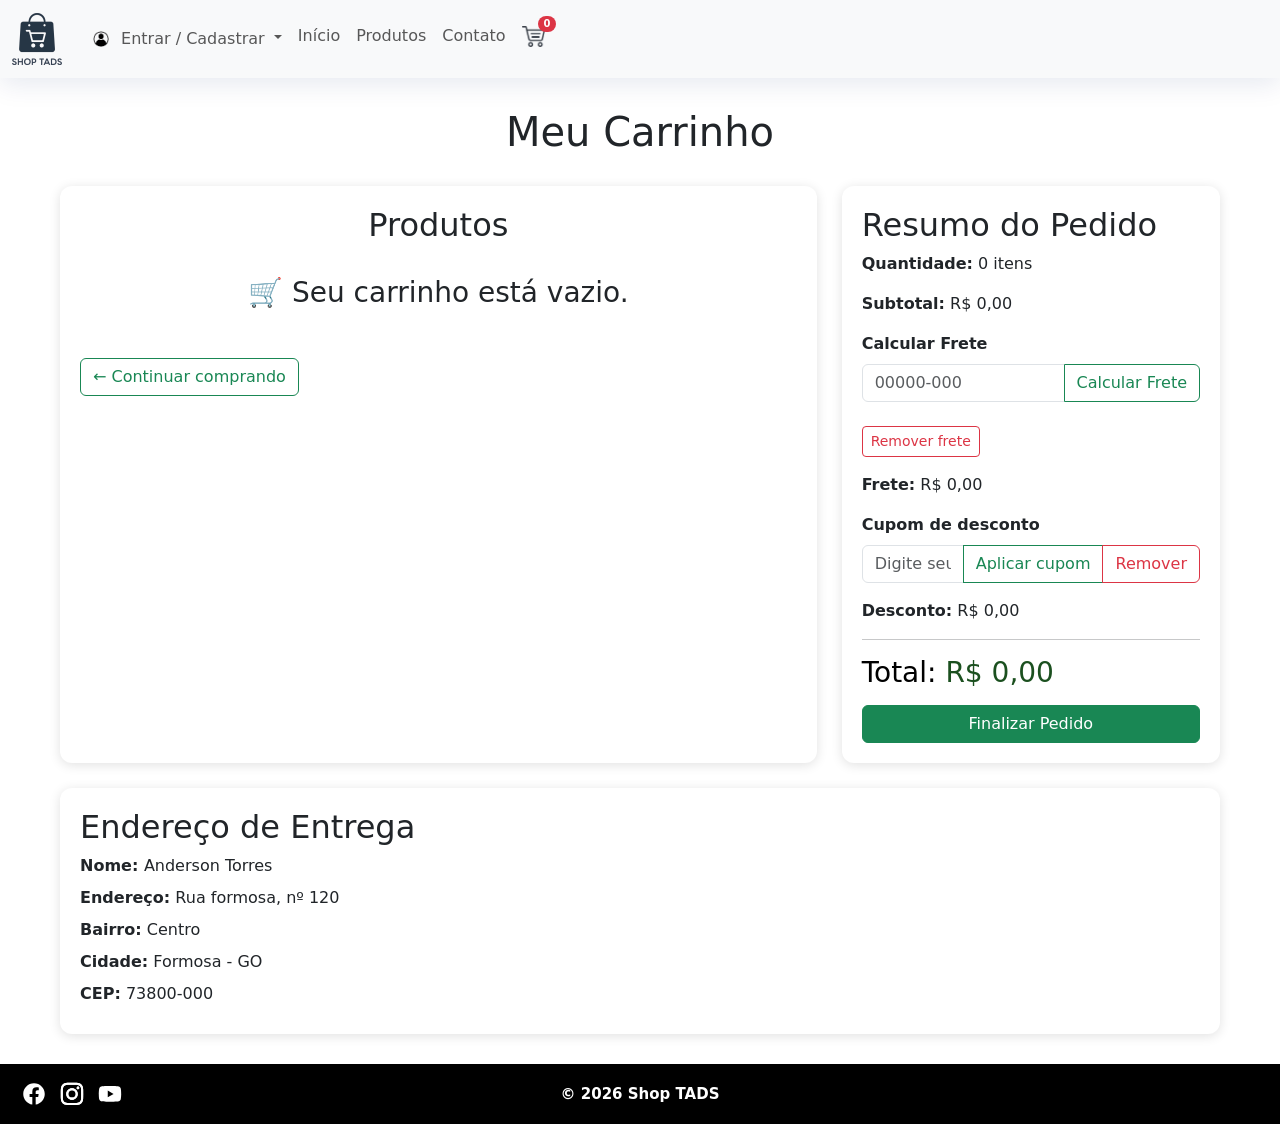
==== paginas/carrinho.html @ 2bb6e0d9 "Adionndo o cupom" ====
<!DOCTYPE html>
<html lang="pt-br">

<head>
    <meta charset="UTF-8">
    <meta name="viewport" content="width=device-width, initial-scale=1.0">
    <title>Carrinho</title>

    <link rel="icon" href="../imagens/carrinho/favicon-16x16.png">
    <link rel="stylesheet" href="../css/estilo.css">
    <link href="https://cdn.jsdelivr.net/npm/bootstrap@5.3.8/dist/css/bootstrap.min.css" rel="stylesheet"
        integrity="sha384-sRIl4kxILFvY47J16cr9ZwB07vP4J8+LH7qKQnuqkuIAvNWLzeN8tE5YBujZqJLB" crossorigin="anonymous">

    <link href="https://cdn.jsdelivr.net/npm/bootstrap-icons@1.13.1/font/bootstrap-icons.min.css" rel="stylesheet">

    <style>
        .info-item>span {
            color: #0a4b10;
        }
    </style>

</head>

<body>

    <nav class="navbar navbar-expand-lg bg-body-tertiary minha-nav">
        <div class="container-fluid">
            <a class="navbar-brand" href="../index.html"> <img src="../imagens/SHOP-TADS.png" alt="Shop TADS"
                    width="50">
            </a>
            <button class="navbar-toggler" type="button" data-bs-toggle="collapse"
                data-bs-target="#navbarSupportedContent" aria-controls="navbarSupportedContent" aria-expanded="false"
                aria-label="Toggle navigation">
                <span class="navbar-toggler-icon"></span>
            </button>

            <div class="collapse navbar-collapse" id="navbarSupportedContent">
                <ul class="navbar-nav me-auto mb-2 mb-lg-0">
                    <li class="nav-item dropdown dropdown-usuario">
                        <a class="nav-link dropdown-toggle" href="ss" role="button" data-bs-toggle="dropdown"
                            aria-expanded="false">
                            <img src="../imagens/login/login.png" width="30px">
                            <span id="nomeUsuario">Entrar / Cadastrar</span>
                        </a>
                        <ul class="dropdown-menu">
                            <li id="menuLogin"><a class="dropdown-item" href="login.html">Login</a></li>
                            <li id="menuCadastro"><a class="dropdown-item" href="novo-usuario.html">Cadastrar</a></li>


                            <li id="menuPerfil" style="display:none;">
                                <a class="dropdown-item" href="meus-dados.html">Meus dados</a>
                            </li>
                            <li id="menuPedidos" style="display:none;">
                                <a class="dropdown-item" href="meus-pedidos.html">Meus Pedidos</a>
                            </li>


                            <li id="menuSair" style="display:none;">
                                <a class="dropdown-item text-danger" href="#" id="btnSair">
                                    Sair
                                </a>
                            </li>

                        </ul>
                    </li>
                    <li class="nav-item">
                        <a class="nav-link" href="../index.html">Início</a>
                    </li>
                    <li class="nav-item">
                        <a class="nav-link" href="../paginas/produtos.html">Produtos</a>
                    </li>
                    <li class="nav-item">
                        <a class="nav-link" href="../paginas/contato.html">Contato</a>
                    </li>
                    <li class="nav-item">
                        <a class="nav-link position-relative" href="../paginas/carrinho.html">

                            <img id="iconeCarrinho" src="../imagens/carrinho/carrinho.png" width="23px" alt="Carrinho">

                            <span id="badgeCarrinho" class="position-absolute badge rounded-pill bg-danger">
                                0
                            </span>

                        </a>
                    </li>


                </ul>

            </div>
        </div>
    </nav>

    <main class="pagina-carrinho">

        <h1>Meu Carrinho</h1>

        <div class="layout-carrinho">

            <section class="itens-carrinho">

                <h2>Produtos</h2>

                <div id="listaCarrinho">

                </div>

                <a href="produtos.html" class="btn btn-outline-success mt-3">
                    ← Continuar comprando
                </a>

            </section>


            <div class="resumo">

                <h2>Resumo do Pedido</h2>

                <p>
                    <strong>Quantidade:</strong>
                    <span id="quantidadeCarrinho">0</span> itens
                </p>

                <p>
                    <strong>Subtotal:</strong>
                    <span id="subtotalCarrinho">R$ 0,00</span>
                </p>

                <div class="mb-3">

                    <label for="cep" class="form-label">
                        <strong>Calcular Frete</strong>
                    </label>

                    <div class="input-group">

                        <input type="text" id="cep" class="form-control" placeholder="00000-000" maxlength="9">

                        <button type="button" id="btnCalcularFrete" class="btn btn-outline-success">
                            Calcular Frete
                        </button>

                    </div>

                    <div id="opcoesFrete" class="mt-3"></div>
                    <button type="button" id="btnRemoverFrete" class="btn btn-sm btn-outline-danger mt-2">
                        Remover frete
                    </button>

                </div>


                <p>
                    <strong>Frete:</strong>
                    <span id="valorFrete">R$ 0,00</span>
                </p>

                <div class="mb-3">

                    <label for="codigoCupom" class="form-label">
                        <strong>Cupom de desconto</strong>
                    </label>

                    <div class="input-group">

                        <input type="text" id="codigoCupom" class="form-control" placeholder="Digite seu cupom">

                        <button type="button" id="btnAplicarCupom" class="btn btn-outline-success">
                            Aplicar cupom
                        </button>
                        <button type="button" id="btnRemoverCupom" class="btn btn-outline-danger">
                            Remover
                        </button>

                    </div>

                    <div id="mensagemCupom" class="mt-2"></div>

                </div>

                <p>
                    <strong>Desconto:</strong>
                    <span id="valorDesconto">R$ 0,00</span>
                </p>

                <hr>

                <h3>
                    Total:
                    <span id="totalCarrinho" style="color: #1b501f">
                        R$ 0,00
                    </span>
                </h3>

                <a id="btnFinalizar" href="sucesso-pedido.html" class="btn btn-success w-100">
                    Finalizar Pedido
                </a>

            </div>

        </div>

        <section class="endereco">

            <h2>Endereço de Entrega</h2>

            <p><strong>Nome: </strong><span id="nomeUsu"> Anderson Torres</span> </p>

            <p><strong>Endereço:</strong> Rua formosa, nº 120 </p>

            <p><strong>Bairro:</strong> Centro </p>

            <p><strong>Cidade:</strong> Formosa - GO </p>

            <p><strong>CEP:</strong> 73800-000 </p>

        </section>

    </main>

    <footer>

        <div class="redes-sociais">

            <a href="https://facebook.com" target="_blank">
                <img src="../imagens/redes/logo-facebook.svg" alt="Facebook">
            </a>

            <a href="https://instagram.com" target="_blank">
                <img src="../imagens/redes/logo-instagram.svg" alt="Instagram">
            </a>

            <a href="https://www.youtube.com/" target="_blank">
                <img src="../imagens/redes/logo-youtube.svg" alt="YouTube">
            </a>

        </div>

        <p>&copy 2026 Shop TADS</p>

    </footer>

    <div class="modal fade" id="modalCarrinhoVazio" tabindex="-1" aria-labelledby="modalCarrinhoVazioLabel"
        aria-hidden="true">
        <div class="modal-dialog modal-dialog-centered">
            <div class="modal-content">
                <div class="modal-header bg-warning text-dark">
                    <h5 class="modal-title" id="modalCarrinhoVazioLabel">Carrinho Vazio</h5>
                    <button type="button" class="btn-close" data-bs-dismiss="modal" aria-label="Close"></button>
                </div>
                <div class="modal-body text-center">
                    <h4>🛒 Seu carrinho está vazio!</h4>
                    <p class="mb-0">Adicione pelo menos um produto ao carrinho antes de finalizar o pedido.</p>
                </div>
                <div class="modal-footer">
                    <button type="button" class="btn btn-secondary" data-bs-dismiss="modal">Fechar</button>
                    <a href="produtos.html" class="btn btn-success">Ver Produtos</a>
                </div>
            </div>
        </div>
    </div>

    <script src="https://cdn.jsdelivr.net/npm/bootstrap@5.3.8/dist/js/bootstrap.bundle.min.js"
        integrity="sha384-FKyoEForCGlyvwx9Hj09JcYn3nv7wiPVlz7YYwJrWVcXK/BmnVDxM+D2scQbITxI"
        crossorigin="anonymous"></script>
    <script src="../js/script.js">  </script>

</body>

</html>
---- css/estilo.css ----
:root {
    --cor-verde: #198754;
    --cor-verde-hover: #157347;
    --cor-fundo: #ffffff;
    --sombra-header: 0 6px 25px #0129701a;
    --fonte-padrao: Arial, Helvetica, sans-serif;
}

/*Cabeçalho/navebar*/
.minha-nav {
    box-shadow: 0 6px 25px #0129701a;
}

.nav-link:hover {
    transform: scale(0.9);
}

#badgeCarrinho {
    top: 0px;
    left: 24px;
    font-size: 10px;
    padding: 3px 6px;
}

@media (min-width: 992px) {
    .dropdown-usuario:hover > .dropdown-menu {
        display: block;
        margin-top: 0;
    }
}

/*Body*/
body {
    margin: 0;
    font-family: var(--fonte-padrao);
    min-height: 100vh;
    display: flex;
    flex-direction: column;
}

main {
    flex: 1;
}


/*Index*/
.principal {

    margin: 0;
}

.botoes-banner {
    position: absolute;
    bottom: 17%;
    left: 7%;
    z-index: 2;

}



/*Produtos*/
.imagem-produto {
    height: 200px;
    object-fit: contain;
}

/*Rodapé*/
footer {
    background-color: #000000;
    position: relative;
    display: flex;
    justify-content: center;
    align-items: center;
    min-height: 60px;
    padding: 10px 20px;
    box-sizing: border-box;
    flex-wrap: wrap;
}

footer p {
    margin: 0;
    font-size: 15px;
    font-weight: bold;
    color: #ffffff;
}

.redes-sociais {
    position: absolute;
    display: flex;
    left: 20px;
    align-items: center;
    gap: 10px;
}

.redes-sociais img {
    width: 28px;
    height: 28px;

}

.redes-sociais img:hover {
    transform: scale(1.15);
}

/*Contato*/
.contato {
    display: flex;
    justify-content: center;
    align-items: center;
    padding: 40px 20px;
    background-color: var(--cor-fundo);
    box-sizing: border-box;
}

.formulario {
    width: 100%;
    max-width: 500px;
    background-color: var(--cor-fundo);
    padding: 30px;
    border-radius: 12px;
    box-shadow: 0 6px 20px #00000026;
    display: flex;
    flex-direction: column;
    gap: 10px;
}

.formulario h1 {
    text-align: center;
    margin-top: 0;
    margin-bottom: 15px;
    font-size: 28px;
}

.formulario label {
    font-weight: bold;
    font-size: 14px;
    margin-top: 5px;

}

.formulario input,
.formulario select,
.formulario textarea {
    width: 100%;
    box-sizing: border-box;
    padding: 11px;
    border: 1px solid #cccccc;
    border-radius: 6px;
    font-family: Arial, Helvetica, sans-serif;
    font-size: 14px;
    background-color: var(--cor-fundo);
}

.formulario textarea {
    resize: vertical;
}

input.botao-enviar {
    color: #ffffff;
    margin-top: 10px;
    padding: 12px;
    width: 100%;
    background-color: var(--cor-verde);
    color: #ffffff;
    border: none;
    border-radius: 8px;
    font-weight: bold;
    font-size: 15px;
    cursor: pointer;
}

input.botao-enviar:hover {
    background-color: var(--cor-verde-hover);
    color: #ffffff;
}

/*Contato-sucesso*/
#corpo-envio {
    display: flex;
    justify-content: center;
    align-items: center;
    padding: 40px 20px;
    box-sizing: border-box;
}

#corpo-envio .card {
    border-radius: 12px;
    box-shadow: 0 10px 15px 10px #2a523326;
}

.envio {
    width: 100%;
    max-width: 500px;
    min-height: 250px;
    padding: 30px;
    background: linear-gradient(45deg, #0B6B3A, #16A085, #7DCEA0);
    border: 1px solid #1a751a;
    display: flex;
    flex-direction: column;
    justify-content: center;
    align-items: center;
    text-align: center;
    box-sizing: border-box;
}



.envio h1 {
    font-size: 24px;
}

.envio p {
    font-weight: bold;
}

.envio a {
    display: inline-block;
    margin-top: 15px;
    padding: 10px 20px;
    background: linear-gradient(45deg, #b1e733, #06683a);
    color: #000000;
    text-decoration: none;
    font-weight: bold;
    border-radius: 8px;
}

.envio a:hover {
    background-color: #113a15;
    color: #ffffff;
}

/* Carrinho */
.pagina-carrinho {
    max-width: 1200px;
    margin: auto;
    padding: 30px 20px;
}

.pagina-carrinho h1 {
    text-align: center;
    margin-bottom: 30px;
}

.layout-carrinho {
    display: grid;
    grid-template-columns: 2fr 1fr;
    gap: 25px;
}

.itens-carrinho,
.resumo,
.endereco {
    background-color: var(--cor-fundo);
    border-radius: 12px;
    padding: 20px;
    box-shadow: 0 2px 12px #0000001f;
}

.itens-carrinho h2 {
    text-align: center;

}

.item {
    display: flex;
    align-items: center;
    gap: 15px;
    padding: 15px 0;
    border-bottom: 1px solid #ddd;
}

.info-item {
    flex: 1;
}

.info-item h3 {
    margin: 0;
    font-size: 17px;
}


.info-item span {
    font-weight: bold;
    color: #000000;
}

.qtd {
    text-align: center;
}

.qtd input {
    width: 55px;
    padding: 6px;
    text-align: center;
}

.resumo h3 {
    color: #000000;
    margin: 15px 0;
}

.endereco {
    margin-top: 25px;
}

.endereco p {
    margin: 8px 0;
}

/* Sucesso pedido */
.sucesso-pedido {
    flex: 1;
    display: flex;
    flex-direction: column;
    justify-content: center;
    align-items: center;
    text-align: center;
    padding: 40px 20px;
    box-sizing: border-box;
}

.icone-sucesso {
    width: 80px;
    height: 80px;
    display: flex;
    justify-content: center;
    align-items: center;
    border-radius: 50%;
    background-color: #198754;
    color: white;
    font-size: 50px;
    font-weight: bold;
    margin-bottom: 20px;
}

.sucesso-pedido h1 {
    margin: 0 0 15px;
    color: #198754;
    font-size: 32px;
}

.mensagem-sucesso {
    font-size: 20px;
    margin: 5px 0;
}

.sucesso-pedido>p {
    margin: 8px 0;
    color: #555;
}

.dados-pedido {
    width: 100%;
    max-width: 450px;
    margin: 25px 0;
    padding: 20px;
    background-color: var(--cor-fundo);
    border: 1px solid #ddd;
    border-radius: 10px;
    box-shadow: 0 2px 10px rgba(0, 0, 0, 0.08);
    box-sizing: border-box;
}

.dados-pedido p {
    margin: 10px 0;
    font-size: 17px;
}

#numero-pedido {
    color: #0d6efd;
    font-weight: bold;
}

.botoes-sucesso {
    display: flex;
    gap: 15px;
    justify-content: center;
    flex-wrap: wrap;
}

.btn-voltar,
.btn-pedido {
    display: inline-block;
    padding: 12px 22px;
    border-radius: 6px;
    text-decoration: none;
    font-weight: bold;
    transition: 0.4s;
}

.btn-voltar {
    background-color: var(--cor-verde);
    color: #ffffff;
}

.btn-voltar:hover {
    background-color: var(--cor-verde-hover);
}

.btn-pedido {
    background-color: #6c757d;
    color: #ffffff;
}

.btn-pedido:hover {
    background-color: #5c636a;
}

/*Cadastro usuário*/
.card {
    box-shadow: 0 4px 15px #00000033;
}

/*login*/
.principal-login {
    display: flex;
    align-items: center;
    justify-content: center;
    flex-direction: column;
    margin-top: -30px;
    margin-bottom: 20px;
}

/*tela Mobile*/
@media (max-width: 900px) {

    .botoes-banner {
        left: 60px;
        bottom: 49px;
        gap: 10px;
    }

    .botoes-banner a {
        padding: 4px 8px;
        font-size: 12px;
    }

    .nav {
        margin-left: 20px;
    }

}

@media (max-width: 768px) {

    .layout-carrinho {
        grid-template-columns: 1fr;
    }

    .item {
        flex-direction: column;
        text-align: center;
    }

    .botoes-banner {
        left: 49px;
        bottom: 35px;
        gap: 10px;
    }

    .botoes-banner a {
        padding: 4px 8px;
        font-size: 11px;
    }

}

@media (max-width: 600px) {

    .cabecalho {
        flex-direction: column;
        align-items: center;
        padding: 15px;
    }

    #logo-produto {
        margin-left: 0;
    }

    .dados-usuario {
        margin-left: 5px;
    }

    .pesquisa {
        width: 100%;
        max-width: 400px;
    }

    .nav {
        width: 100%;
        justify-content: center;
        gap: 20px;
        margin-top: 10px;
    }

    .botoes-banner {
        left: 39px;
        bottom: 22px;
        gap: 10px;
    }

    .botoes-banner a {
        padding: 4px 8px;
        font-size: 11px;
    }

    footer {
        gap: 10px;
        text-align: center;
    }

    .redes-sociais {
        left: 15px;
        gap: 8px;
    }

    .redes-sociais img {
        width: 26px;
        height: 26px;

    }

    .sucesso-pedido {
        padding: 30px 15px;
    }

    .sucesso-pedido h1 {
        font-size: 25px;
    }

    .mensagem-sucesso {
        font-size: 18px;
    }

    .icone-sucesso {
        width: 70px;
        height: 70px;
        font-size: 42px;
    }

    .botoes-sucesso {
        width: 100%;
    }

    .btn-voltar,
    .btn-pedido {
        width: 100%;
        max-width: 300px;
        text-align: center;
        box-sizing: border-box;
    }
}

@media (max-width: 440px) {

    .botoes-banner {
        left: 28px;
        bottom: 18px;
        gap: 6px;
    }

    .botoes-banner a {
        padding: 4px 7px;
        font-size: 6px;
    }

    footer {
        display: flex;
        gap: 5px;
        text-align: center;
        flex-wrap: wrap;
    }

    footer p {
        font-size: 12px;
    }

    .redes-sociais {
        left: 17px;
        gap: 8px;
    }

    .redes-sociais img {
        width: 24px;
        height: 24px;

    }

}



@media (max-width: 360px) {

    .botoes-banner {
        left: 25px;
        bottom: 15px;
        gap: 6px;
    }

    .botoes-banner a {
        padding: 2px 7px;
        font-size: 5px;
    }

    footer p {
        font-size: 10px;
    }


    .redes-sociais img {
        width: 18px;
        height: 18px;

    }

}

@media (max-width: 250px) {

    .botoes-banner {
        left: 17px;
        bottom: 8px;
        gap: 6px;
    }

    .botoes-banner a {
        padding: 2px 5px;
        font-size: 4px;
    }

    footer p {
        font-size: 8px;
    }


    .redes-sociais img {
        width: 16px;
        height: 16px;

    }

}
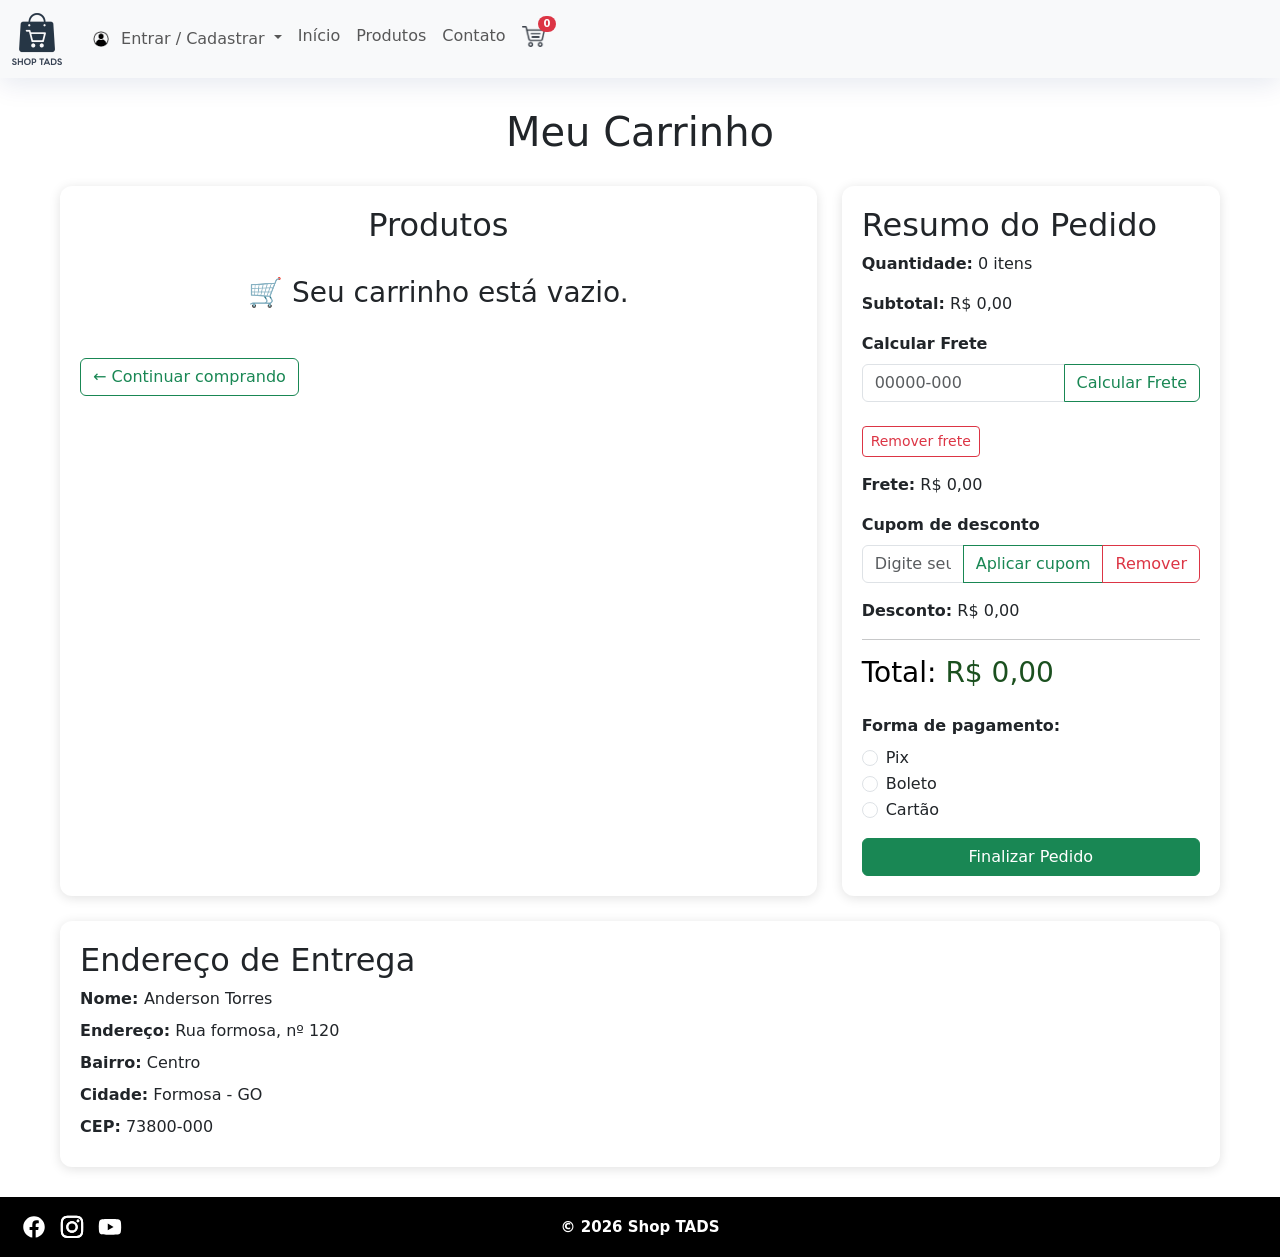
==== commit 32ff2d9d: "Adicionando a finalização do pedido" ====
--- a/paginas/carrinho.html
+++ b/paginas/carrinho.html
@@ -149,7 +149,6 @@
 
                 </div>
 
-
                 <p>
                     <strong>Frete:</strong>
                     <span id="valorFrete">R$ 0,00</span>
@@ -185,6 +184,7 @@
 
                 <hr>
 
+
                 <h3>
                     Total:
                     <span id="totalCarrinho" style="color: #1b501f">
@@ -192,9 +192,54 @@
                     </span>
                 </h3>
 
+                <div class="mb-3 mt-4">
+
+                    <strong>Forma de pagamento:</strong>
+
+                    <div class="form-check mt-2">
+                        <input class="form-check-input" type="radio" name="metodoPagamento" id="pagamentoPix"
+                            value="pix">
+
+                        <label class="form-check-label" for="pagamentoPix">
+                            Pix
+                        </label>
+                    </div>
+
+                    <div class="form-check">
+                        <input class="form-check-input" type="radio" name="metodoPagamento" id="pagamentoBoleto"
+                            value="boleto">
+
+                        <label class="form-check-label" for="pagamentoBoleto">
+                            Boleto
+                        </label>
+                    </div>
+
+                    <div class="form-check">
+                        <input class="form-check-input" type="radio" name="metodoPagamento" id="pagamentoCartao"
+                            value="cartao">
+
+                        <label class="form-check-label" for="pagamentoCartao">
+                            Cartão
+                        </label>
+                    </div>
+
+                </div>
+
+                <div class="mb-3" id="campoNumeroCartao" style="display: none;">
+
+                    <label for="numeroCartao" class="form-label">
+                        <strong>Número do cartão:</strong>
+                    </label>
+
+                    <input type="text" id="numeroCartao" class="form-control" placeholder="Digite o número do cartão"
+                        inputmode="numeric">
+
+                </div>
+
                 <a id="btnFinalizar" href="sucesso-pedido.html" class="btn btn-success w-100">
                     Finalizar Pedido
                 </a>
+
 
             </div>
 
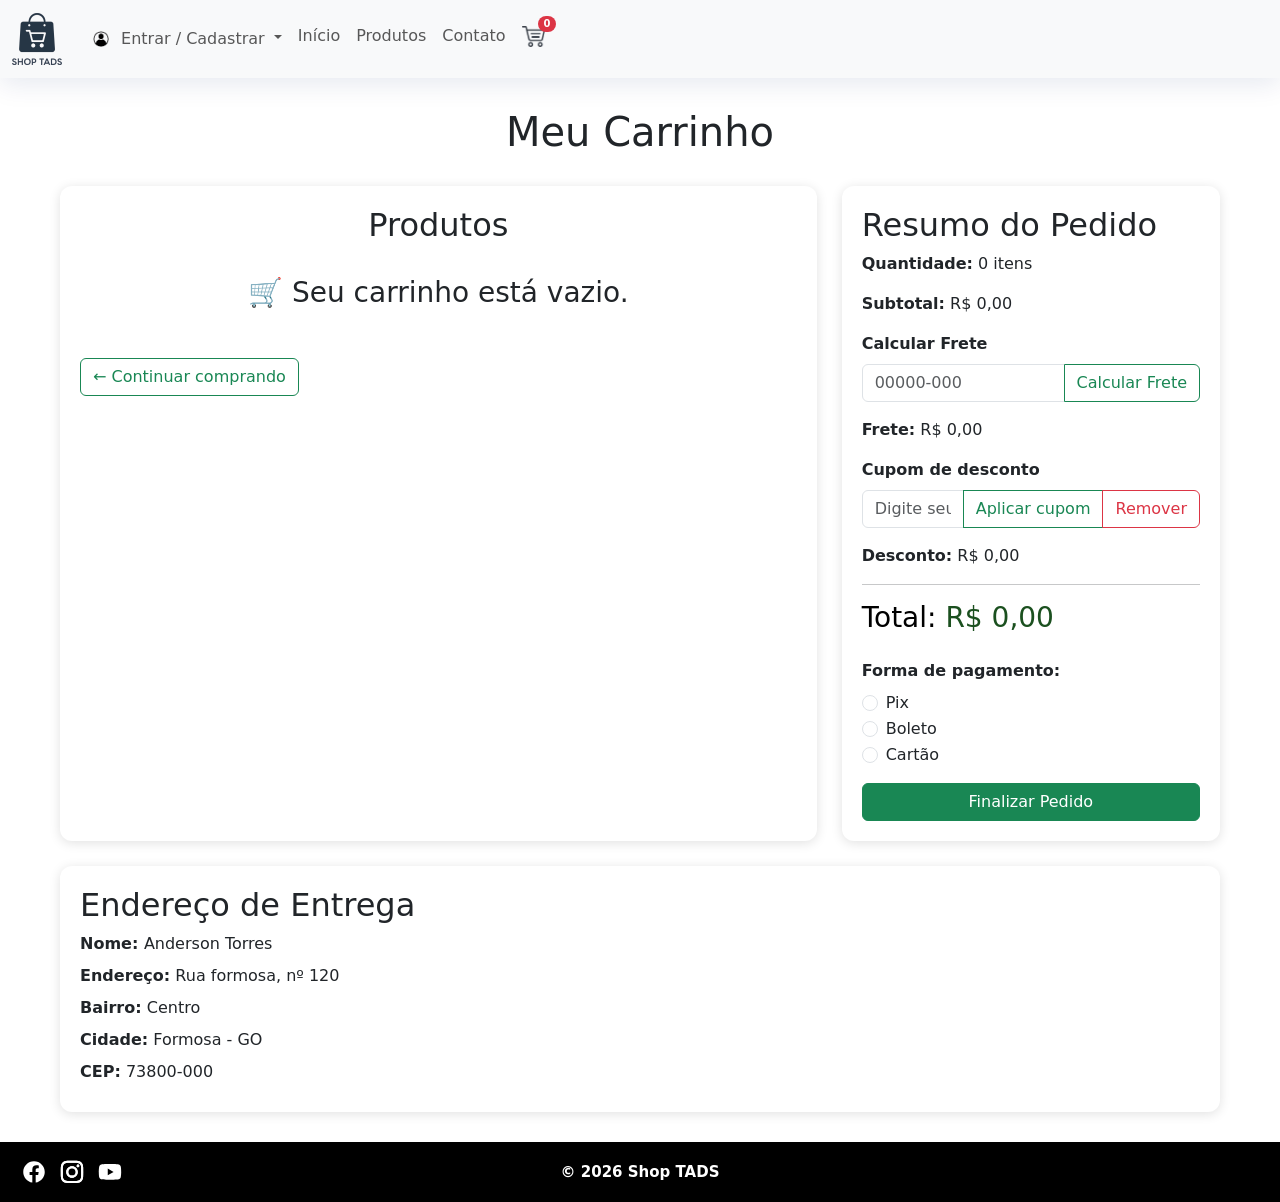
==== commit 8dc691cb: "Atualização erros modals" ====
--- a/paginas/carrinho.html
+++ b/paginas/carrinho.html
@@ -48,7 +48,7 @@
 
 
                             <li id="menuPerfil" style="display:none;">
-                                <a class="dropdown-item" href="meus-dados.html">Meus dados</a>
+                                <a class="dropdown-item" href="dados_pessoais.htm">Meus dados</a>
                             </li>
                             <li id="menuPedidos" style="display:none;">
                                 <a class="dropdown-item" href="meus-pedidos.html">Meus Pedidos</a>
--- a/css/estilo.css
+++ b/css/estilo.css
@@ -318,11 +318,12 @@
     text-align: center;
     padding: 40px 20px;
     box-sizing: border-box;
+    margin-top: 20px;
 }
 
 .icone-sucesso {
-    width: 80px;
-    height: 80px;
+    width: 60px;
+    height: 60px;
     display: flex;
     justify-content: center;
     align-items: center;
@@ -348,23 +349,29 @@
 .sucesso-pedido>p {
     margin: 8px 0;
     color: #555;
+        line-height: 0.9;
+
 }
 
 .dados-pedido {
     width: 100%;
     max-width: 450px;
     margin: 25px 0;
-    padding: 20px;
+    padding: 15px 20px;
     background-color: var(--cor-fundo);
     border: 1px solid #ddd;
     border-radius: 10px;
     box-shadow: 0 2px 10px rgba(0, 0, 0, 0.08);
     box-sizing: border-box;
+    
 }
 
 .dados-pedido p {
     margin: 10px 0;
     font-size: 17px;
+    margin-bottom: 8px;
+    line-height: 0.4;
+
 }
 
 #numero-pedido {
@@ -374,9 +381,11 @@
 
 .botoes-sucesso {
     display: flex;
-    gap: 15px;
+    gap: 10px;
     justify-content: center;
     flex-wrap: wrap;
+    margin-bottom: 40px;
+
 }
 
 .btn-voltar,
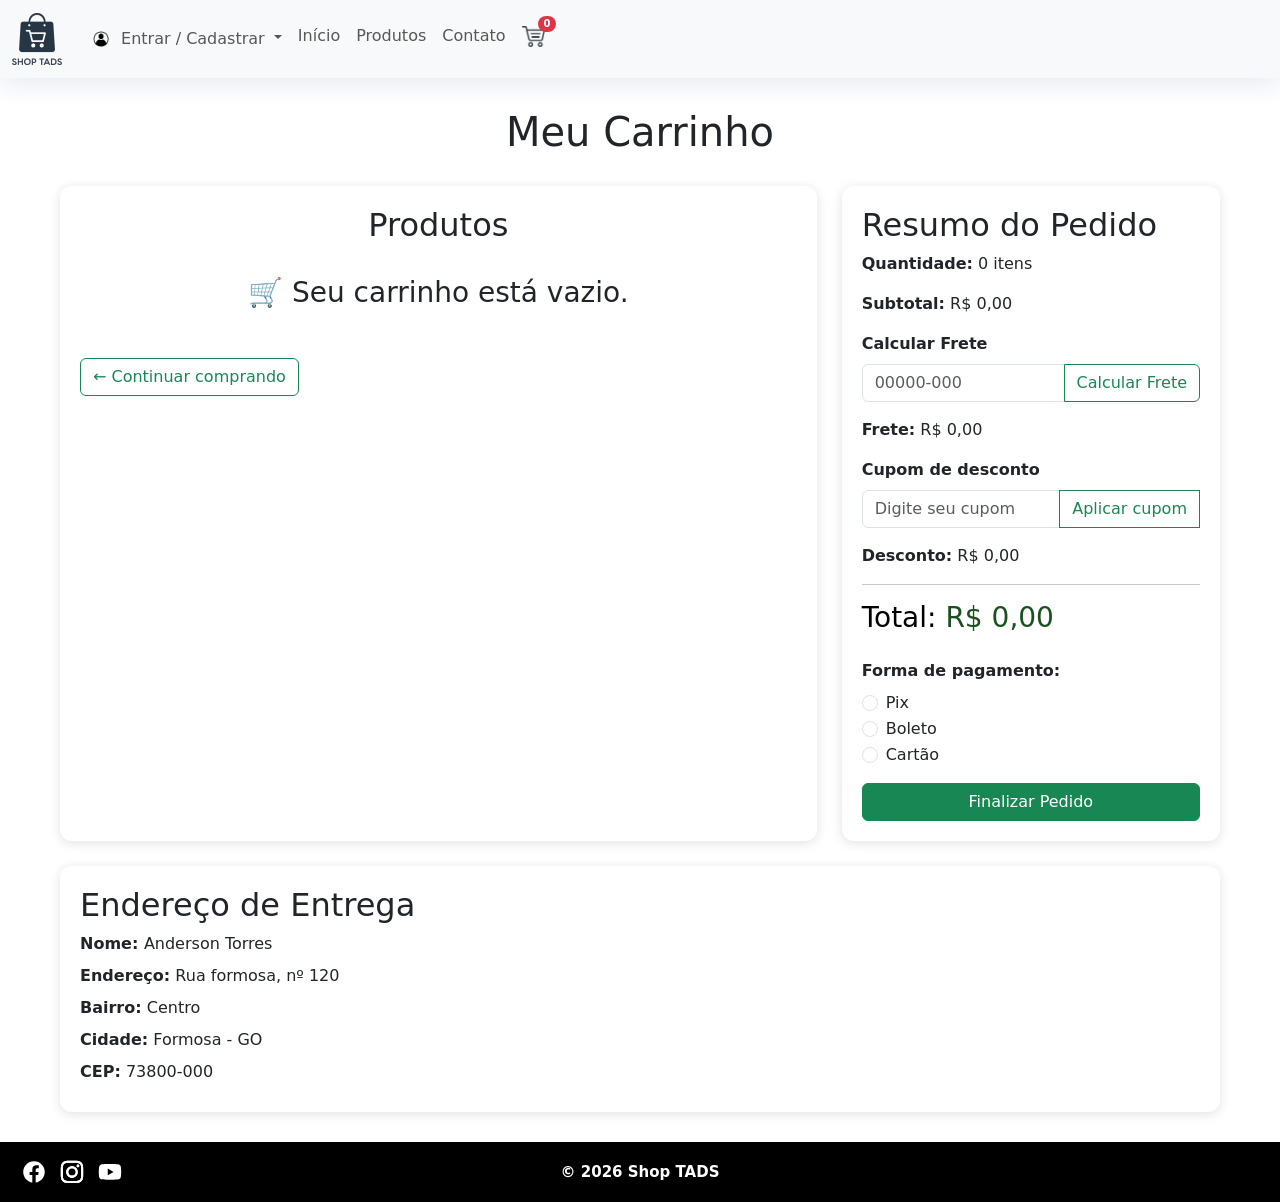
==== commit 89347309: "Atualização erros modals" ====
--- a/paginas/carrinho.html
+++ b/paginas/carrinho.html
@@ -134,7 +134,7 @@
 
                     <div class="input-group">
 
-                        <input type="text" id="cep" class="form-control" placeholder="00000-000" maxlength="9">
+                        <input type="text" id="cep" class="form-control" placeholder="00000-000" maxlength="8">
 
                         <button type="button" id="btnCalcularFrete" class="btn btn-outline-success">
                             Calcular Frete
@@ -295,7 +295,7 @@
                 </div>
                 <div class="modal-body text-center">
                     <h4>🛒 Seu carrinho está vazio!</h4>
-                    <p class="mb-0">Adicione pelo menos um produto ao carrinho antes de finalizar o pedido.</p>
+                    <p class="mb-0" id="carrinhoVazio"></p>
                 </div>
                 <div class="modal-footer">
                     <button type="button" class="btn btn-secondary" data-bs-dismiss="modal">Fechar</button>
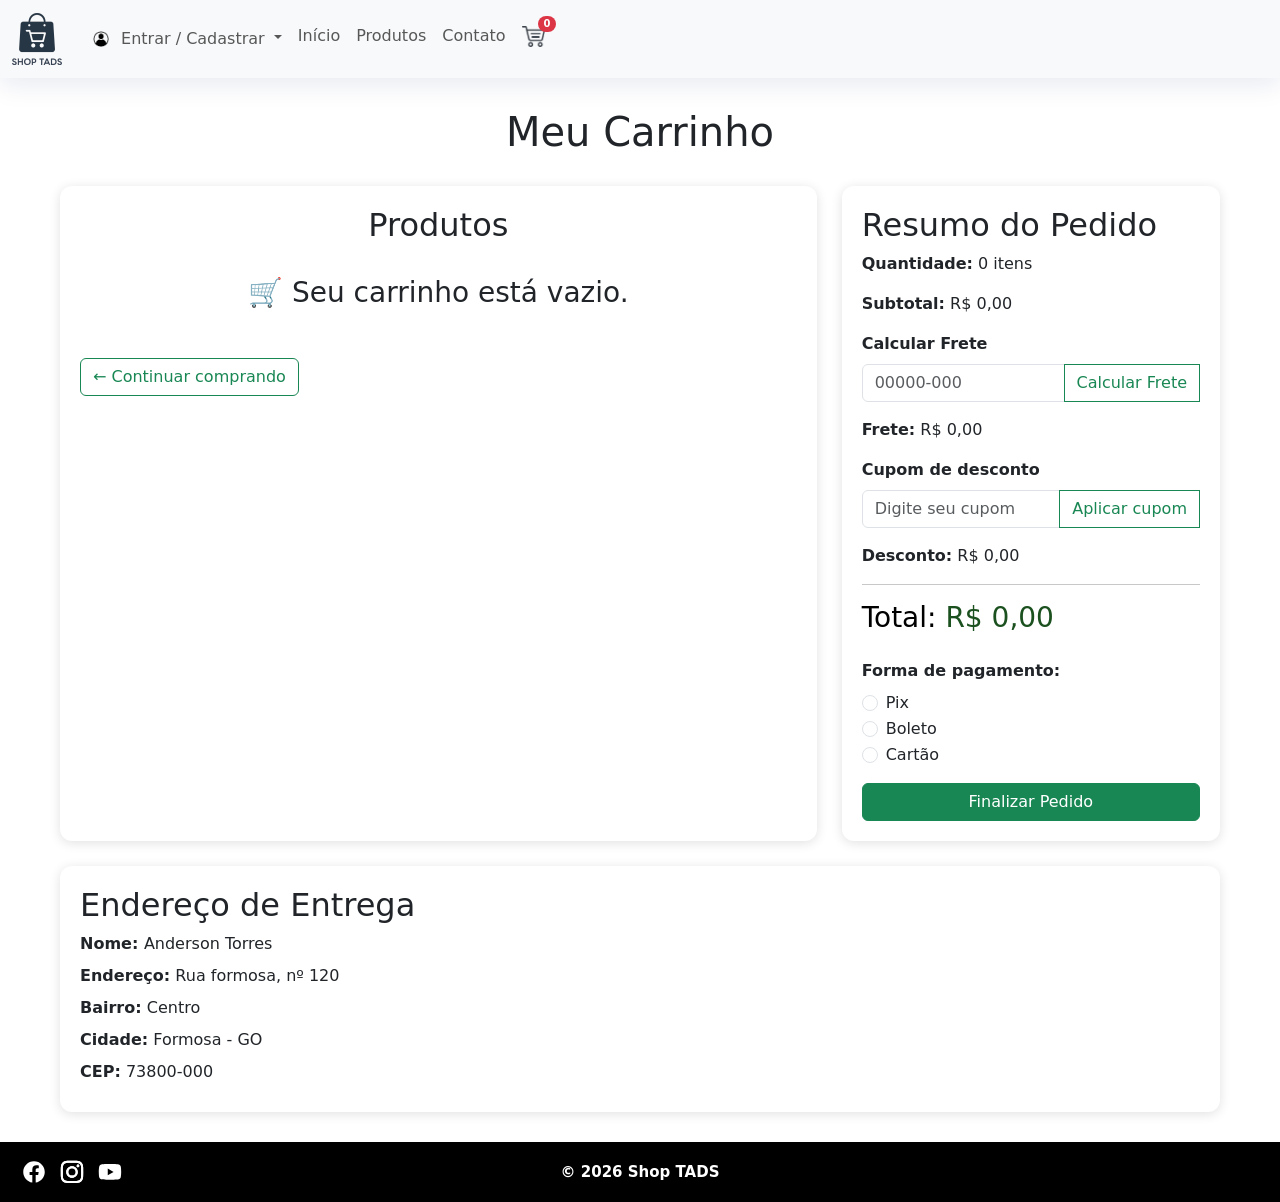
==== commit 81b94479: "Atualização erros modals" ====
--- a/paginas/carrinho.html
+++ b/paginas/carrinho.html
@@ -139,13 +139,15 @@
                         <button type="button" id="btnCalcularFrete" class="btn btn-outline-success">
                             Calcular Frete
                         </button>
+                        <button type="button" id="btnRemoverFrete" class="btn btn-sm btn-outline-danger">
+                            Remover
+                        </button>
 
                     </div>
 
                     <div id="opcoesFrete" class="mt-3"></div>
-                    <button type="button" id="btnRemoverFrete" class="btn btn-sm btn-outline-danger mt-2">
-                        Remover frete
-                    </button>
+
+                    
 
                 </div>
 
@@ -167,7 +169,7 @@
                         <button type="button" id="btnAplicarCupom" class="btn btn-outline-success">
                             Aplicar cupom
                         </button>
-                        <button type="button" id="btnRemoverCupom" class="btn btn-outline-danger">
+                        <button type="button" id="btnRemoverCupom" class="btn btn-sm btn-outline-danger">
                             Remover
                         </button>
 
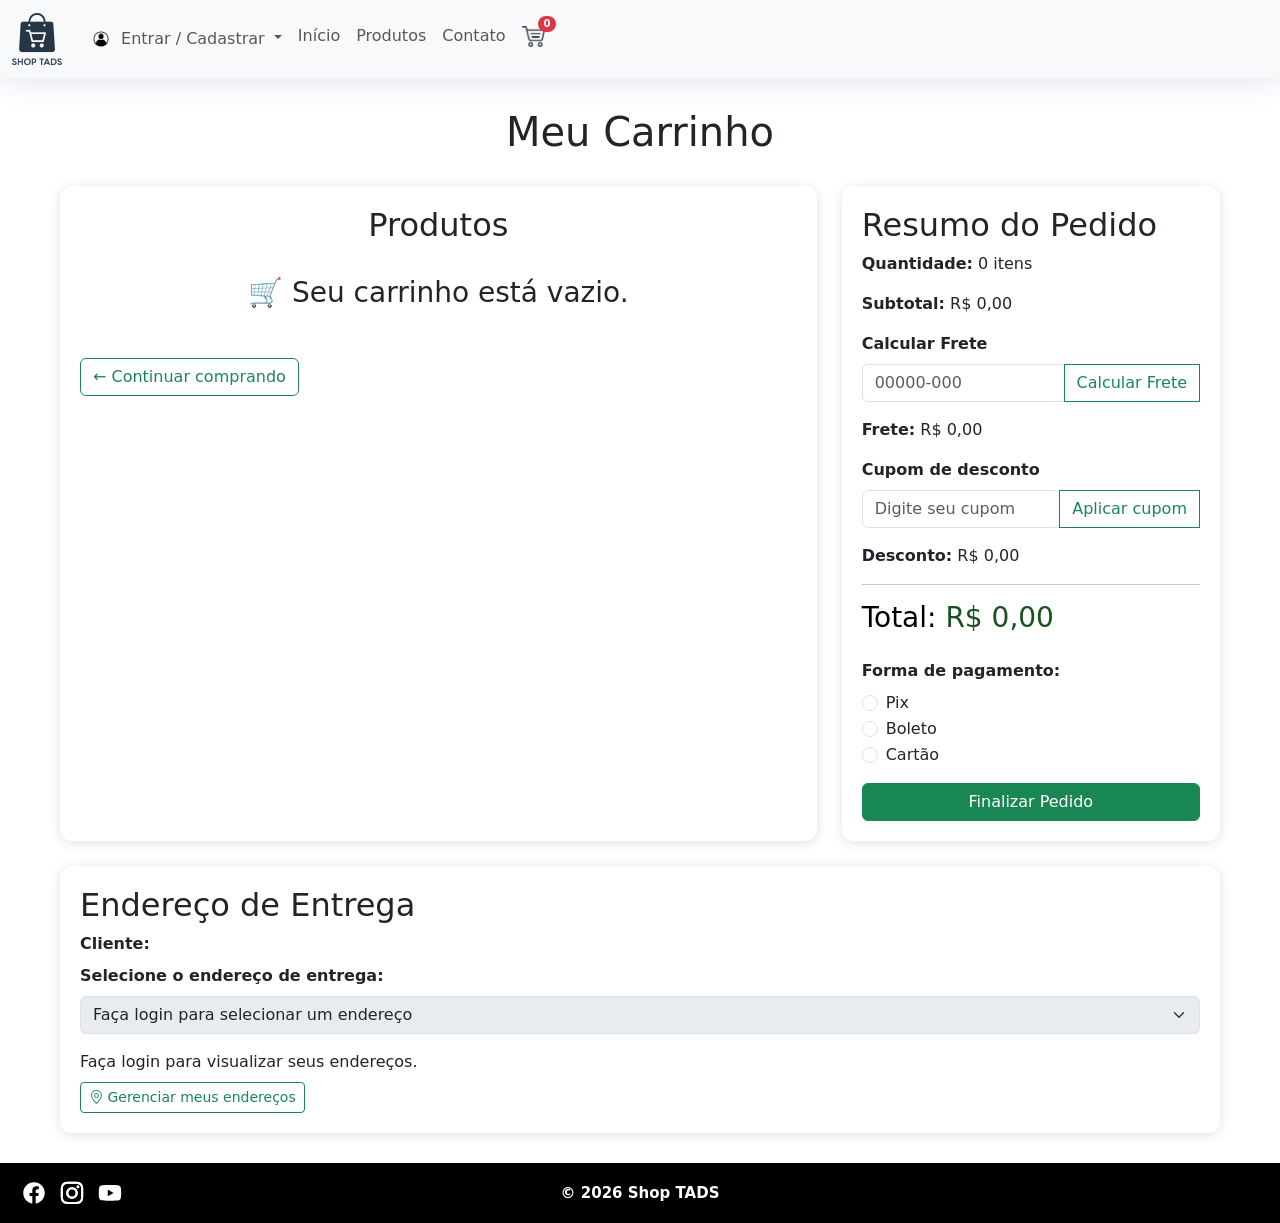
==== commit 4706c035: "Criçao meus endereço" ====
--- a/paginas/carrinho.html
+++ b/paginas/carrinho.html
@@ -37,7 +37,7 @@
             <div class="collapse navbar-collapse" id="navbarSupportedContent">
                 <ul class="navbar-nav me-auto mb-2 mb-lg-0">
                     <li class="nav-item dropdown dropdown-usuario">
-                        <a class="nav-link dropdown-toggle" href="ss" role="button" data-bs-toggle="dropdown"
+                        <a class="nav-link dropdown-toggle" href="#" role="button" data-bs-toggle="dropdown"
                             aria-expanded="false">
                             <img src="../imagens/login/login.png" width="30px">
                             <span id="nomeUsuario">Entrar / Cadastrar</span>
@@ -48,7 +48,7 @@
 
 
                             <li id="menuPerfil" style="display:none;">
-                                <a class="dropdown-item" href="dados_pessoais.htm">Meus dados</a>
+                                <a class="dropdown-item" href="dados_pessoais.html">Meus dados</a>
                             </li>
                             <li id="menuPedidos" style="display:none;">
                                 <a class="dropdown-item" href="meus-pedidos.html">Meus Pedidos</a>
@@ -147,7 +147,7 @@
 
                     <div id="opcoesFrete" class="mt-3"></div>
 
-                    
+
 
                 </div>
 
@@ -247,21 +247,43 @@
 
         </div>
 
+
         <section class="endereco">
 
             <h2>Endereço de Entrega</h2>
 
-            <p><strong>Nome: </strong><span id="nomeUsu"> Anderson Torres</span> </p>
-
-            <p><strong>Endereço:</strong> Rua formosa, nº 120 </p>
-
-            <p><strong>Bairro:</strong> Centro </p>
-
-            <p><strong>Cidade:</strong> Formosa - GO </p>
-
-            <p><strong>CEP:</strong> 73800-000 </p>
+            <p>
+                <strong>Cliente:</strong>
+                <span id="nomeUsu"></span>
+            </p>
+
+            <div class="mb-3">
+
+                <label for="enderecoEntrega" class="form-label">
+                    <strong>Selecione o endereço de entrega:</strong>
+                </label>
+
+                <select id="enderecoEntrega" class="form-select">
+                    <option value="">Selecione um endereço</option>
+                </select>
+
+            </div>
+
+            <div id="detalhesEnderecoEntrega" class="mt-3">
+
+                <p class="text-muted">
+                    Selecione um endereço para visualizar os dados de entrega.
+                </p>
+
+            </div>
+
+            <a href="enderecos.html" class="btn btn-outline-success btn-sm mt-2">
+                <i class="bi bi-geo-alt"></i>
+                Gerenciar meus endereços
+            </a>
 
         </section>
+
 
     </main>
 
